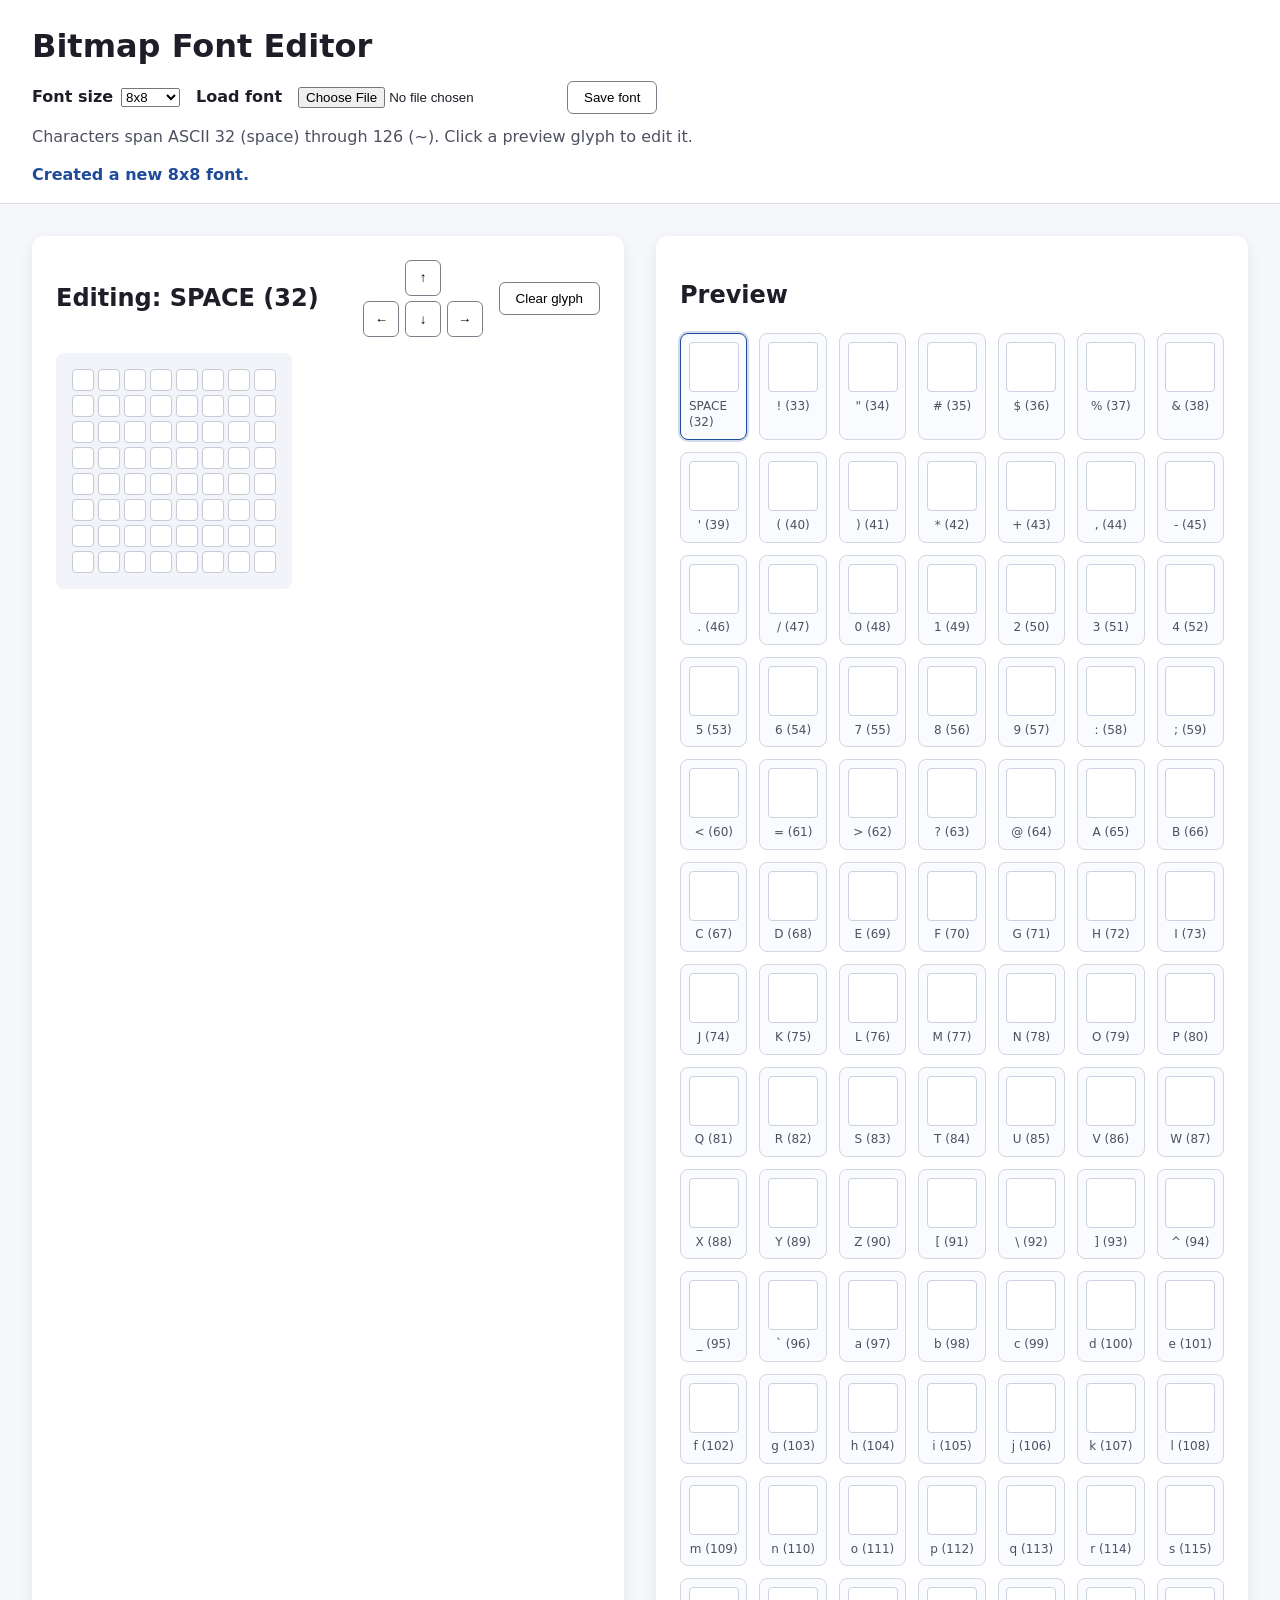
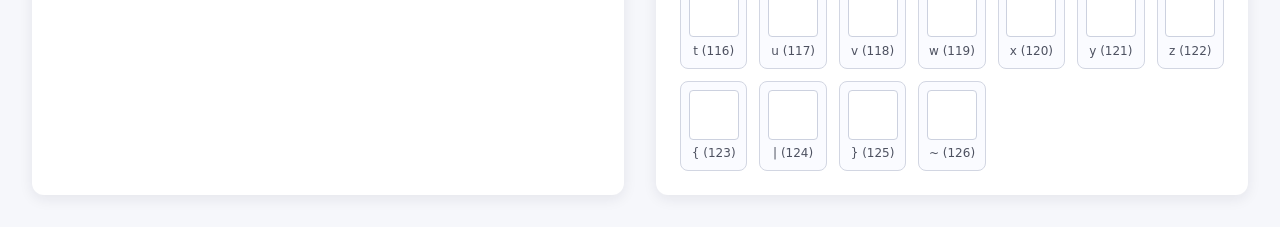
==== index.html @ dbf35bbb "Update default rmsfont extension" ====
<!doctype html>
<html lang="en">
  <head>
    <meta charset="utf-8" />
    <meta name="viewport" content="width=device-width, initial-scale=1" />
    <title>Bitmap Font Editor</title>
    <link rel="stylesheet" href="styles.css" />
  </head>
  <body>
    <header>
      <h1>Bitmap Font Editor</h1>
      <div class="controls">
        <label>
          Font size
          <select id="fontSize">
            <option value="8x8">8x8</option>
            <option value="8x16">8x16</option>
            <option value="16x16">16x16</option>
            <option value="16x24">16x24</option>
            <option value="24x24">24x24</option>
            <option value="24x32">24x32</option>
          </select>
        </label>
        <label class="file-input">
          Load font
          <input type="file" id="fontFile" accept=".rmsfont,application/octet-stream" />
        </label>
        <button id="saveFont" type="button">Save font</button>
      </div>
      <p class="hint">
        Characters span ASCII 32 (space) through 126 (~). Click a preview glyph to edit it.
      </p>
      <p id="status" role="status" aria-live="polite"></p>
    </header>

    <main>
      <section class="editor">
        <div class="editor-header">
          <h2 id="currentChar">Editing: SPACE (32)</h2>
          <div class="editor-actions">
            <div class="nudge-controls" role="group" aria-label="Nudge glyph">
              <button id="nudgeUp" type="button" aria-label="Nudge up">↑</button>
              <div class="nudge-controls-row">
                <button id="nudgeLeft" type="button" aria-label="Nudge left">←</button>
                <button id="nudgeDown" type="button" aria-label="Nudge down">↓</button>
                <button id="nudgeRight" type="button" aria-label="Nudge right">→</button>
              </div>
            </div>
            <button id="clearGlyph" type="button">Clear glyph</button>
          </div>
        </div>
        <div id="grid" class="grid" aria-label="Pixel editor" role="grid"></div>
      </section>

      <section class="preview">
        <h2>Preview</h2>
        <div id="previewGrid" class="preview-grid" aria-label="Font preview"></div>
      </section>
    </main>

    <script src="app.js"></script>
  </body>
</html>
---- styles.css ----
:root {
  color-scheme: light;
  font-family: "Segoe UI", system-ui, sans-serif;
  line-height: 1.4;
  background: #f6f7fb;
  color: #1e1e28;
}

* {
  box-sizing: border-box;
}

body {
  margin: 0;
  padding: 0;
}

header {
  padding: 1.5rem 2rem 1rem;
  background: #ffffff;
  border-bottom: 1px solid #d9dce6;
  position: sticky;
  top: 0;
  z-index: 10;
}

h1 {
  margin: 0 0 0.75rem;
}

.controls {
  display: flex;
  flex-wrap: wrap;
  gap: 1rem;
  align-items: center;
}

.controls label {
  display: flex;
  align-items: center;
  gap: 0.5rem;
  font-weight: 600;
}

.file-input input {
  margin-left: 0.5rem;
}

button {
  padding: 0.5rem 1rem;
  border-radius: 6px;
  border: 1px solid #7c7f8a;
  background: #ffffff;
  cursor: pointer;
}

button:hover {
  background: #eef1f7;
}

main {
  display: grid;
  grid-template-columns: minmax(320px, 1fr) minmax(260px, 1fr);
  gap: 2rem;
  padding: 2rem;
}

.editor {
  background: #ffffff;
  padding: 1.5rem;
  border-radius: 12px;
  box-shadow: 0 4px 14px rgba(25, 30, 45, 0.08);
  display: flex;
  flex-direction: column;
  gap: 1rem;
}

.editor-header {
  display: flex;
  justify-content: space-between;
  align-items: center;
  gap: 1rem;
}

.editor-actions {
  display: flex;
  align-items: center;
  gap: 1rem;
  flex-wrap: wrap;
  justify-content: flex-end;
}

.nudge-controls {
  display: grid;
  grid-template-columns: auto;
  gap: 0.35rem;
  justify-items: center;
}

.nudge-controls-row {
  display: flex;
  gap: 0.35rem;
}

.nudge-controls button {
  width: 36px;
  height: 36px;
  padding: 0;
  font-weight: 600;
}

.grid {
  display: grid;
  gap: 4px;
  padding: 1rem;
  background: #f2f4fa;
  border-radius: 8px;
  width: fit-content;
}

.cell {
  width: 22px;
  height: 22px;
  border-radius: 4px;
  background: #ffffff;
  border: 1px solid #c7cbd8;
  cursor: pointer;
}

.cell.on {
  background: #1f4b99;
  border-color: #1f4b99;
}

.preview {
  background: #ffffff;
  padding: 1.5rem;
  border-radius: 12px;
  box-shadow: 0 4px 14px rgba(25, 30, 45, 0.08);
}

.preview-grid {
  display: grid;
  grid-template-columns: repeat(auto-fill, minmax(60px, 1fr));
  gap: 0.75rem;
}

.preview-item {
  border: 1px solid #d2d6e2;
  border-radius: 8px;
  padding: 0.5rem;
  display: flex;
  flex-direction: column;
  align-items: center;
  gap: 0.35rem;
  cursor: pointer;
  background: #fafbff;
}

.preview-item.active {
  border-color: #1f4b99;
  box-shadow: 0 0 0 2px rgba(31, 75, 153, 0.2);
}

.preview-item span {
  font-size: 0.75rem;
  color: #4d5160;
}

.preview-canvas {
  background: #ffffff;
  border-radius: 4px;
  border: 1px solid #ccd1df;
}

.hint {
  margin-top: 0.75rem;
  color: #4d5160;
}

#status {
  margin: 0.5rem 0 0;
  font-weight: 600;
}

@media (max-width: 900px) {
  main {
    grid-template-columns: 1fr;
  }
}
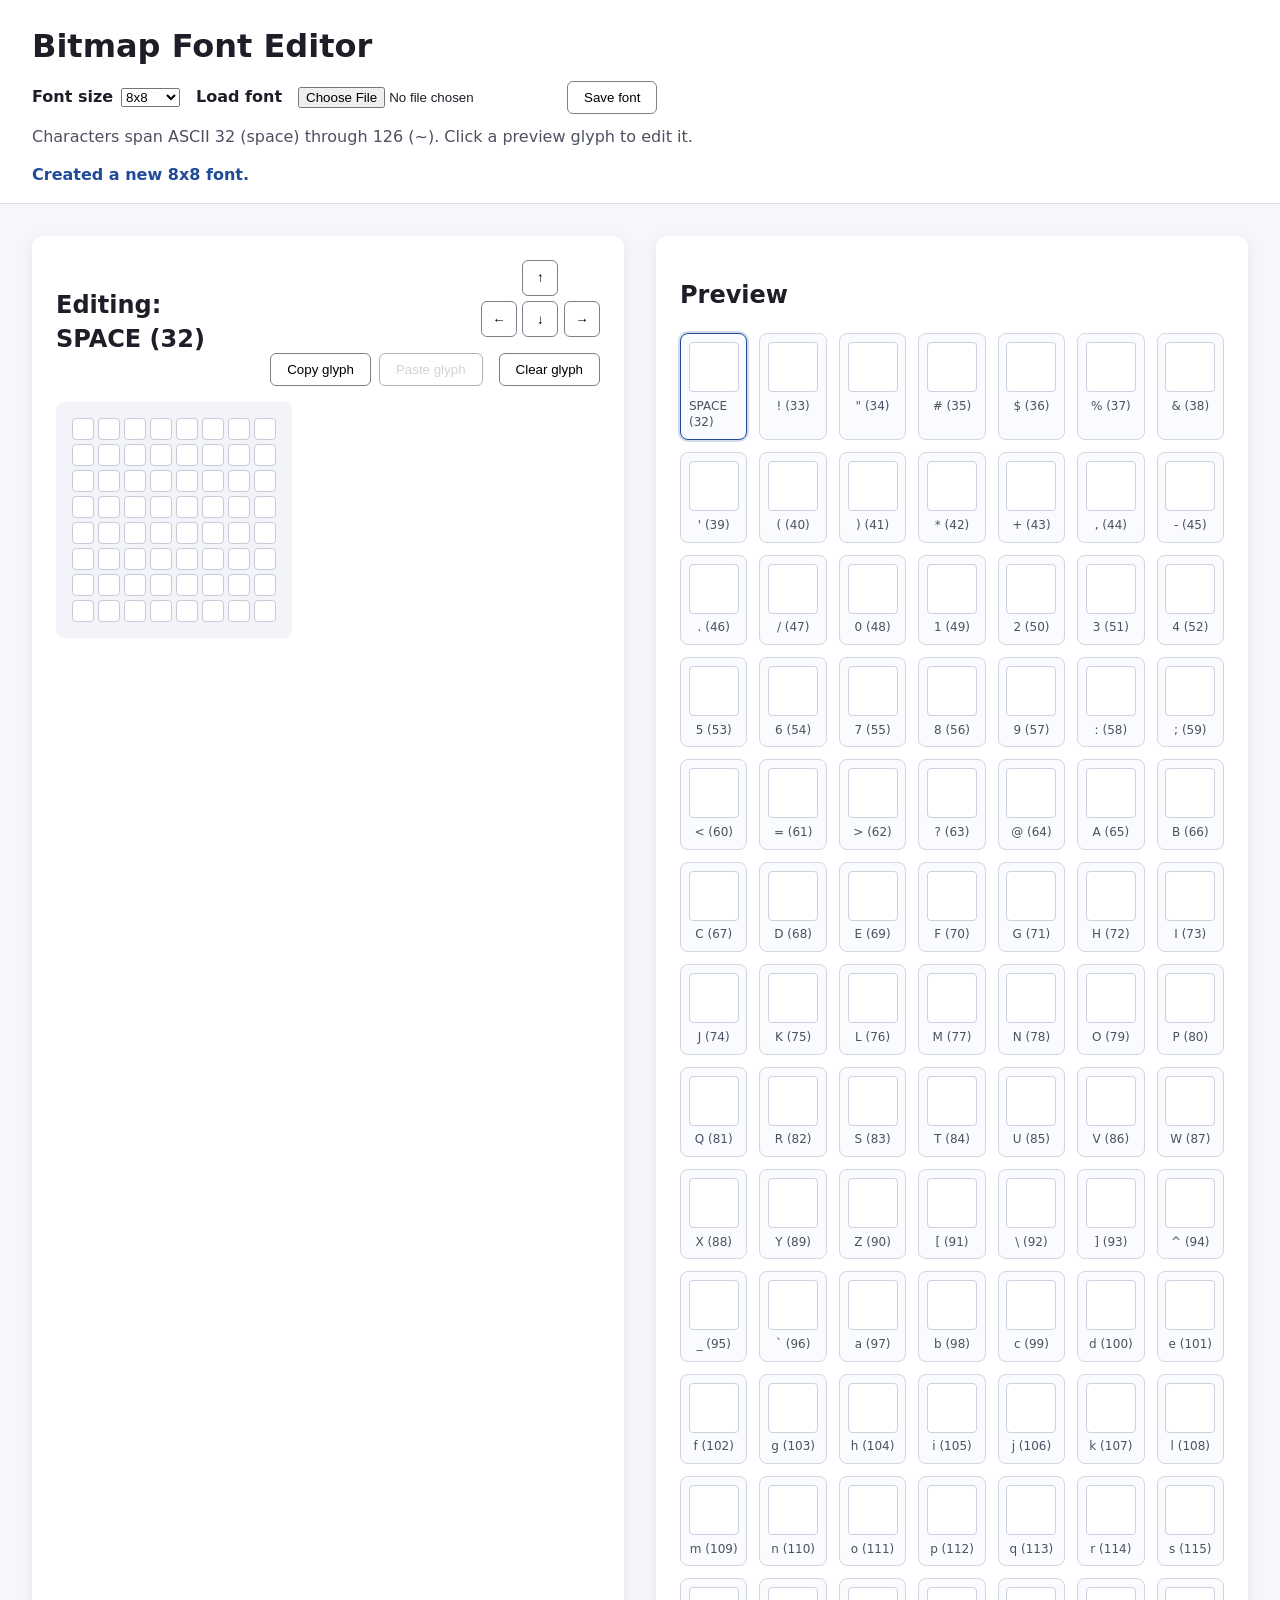
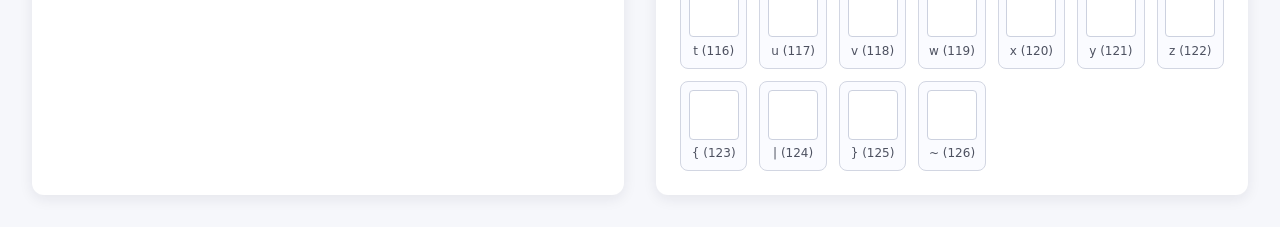
==== commit 66971aef: "Add glyph copy and paste controls" ====
--- a/index.html
+++ b/index.html
@@ -46,6 +46,10 @@
                 <button id="nudgeRight" type="button" aria-label="Nudge right">→</button>
               </div>
             </div>
+            <div class="copy-controls" role="group" aria-label="Copy and paste glyph">
+              <button id="copyGlyph" type="button">Copy glyph</button>
+              <button id="pasteGlyph" type="button" disabled>Paste glyph</button>
+            </div>
             <button id="clearGlyph" type="button">Clear glyph</button>
           </div>
         </div>
--- a/styles.css
+++ b/styles.css
@@ -58,6 +58,11 @@
   background: #eef1f7;
 }
 
+button:disabled {
+  cursor: not-allowed;
+  opacity: 0.6;
+}
+
 main {
   display: grid;
   grid-template-columns: minmax(320px, 1fr) minmax(260px, 1fr);
@@ -88,6 +93,12 @@
   gap: 1rem;
   flex-wrap: wrap;
   justify-content: flex-end;
+}
+
+.copy-controls {
+  display: flex;
+  align-items: center;
+  gap: 0.5rem;
 }
 
 .nudge-controls {
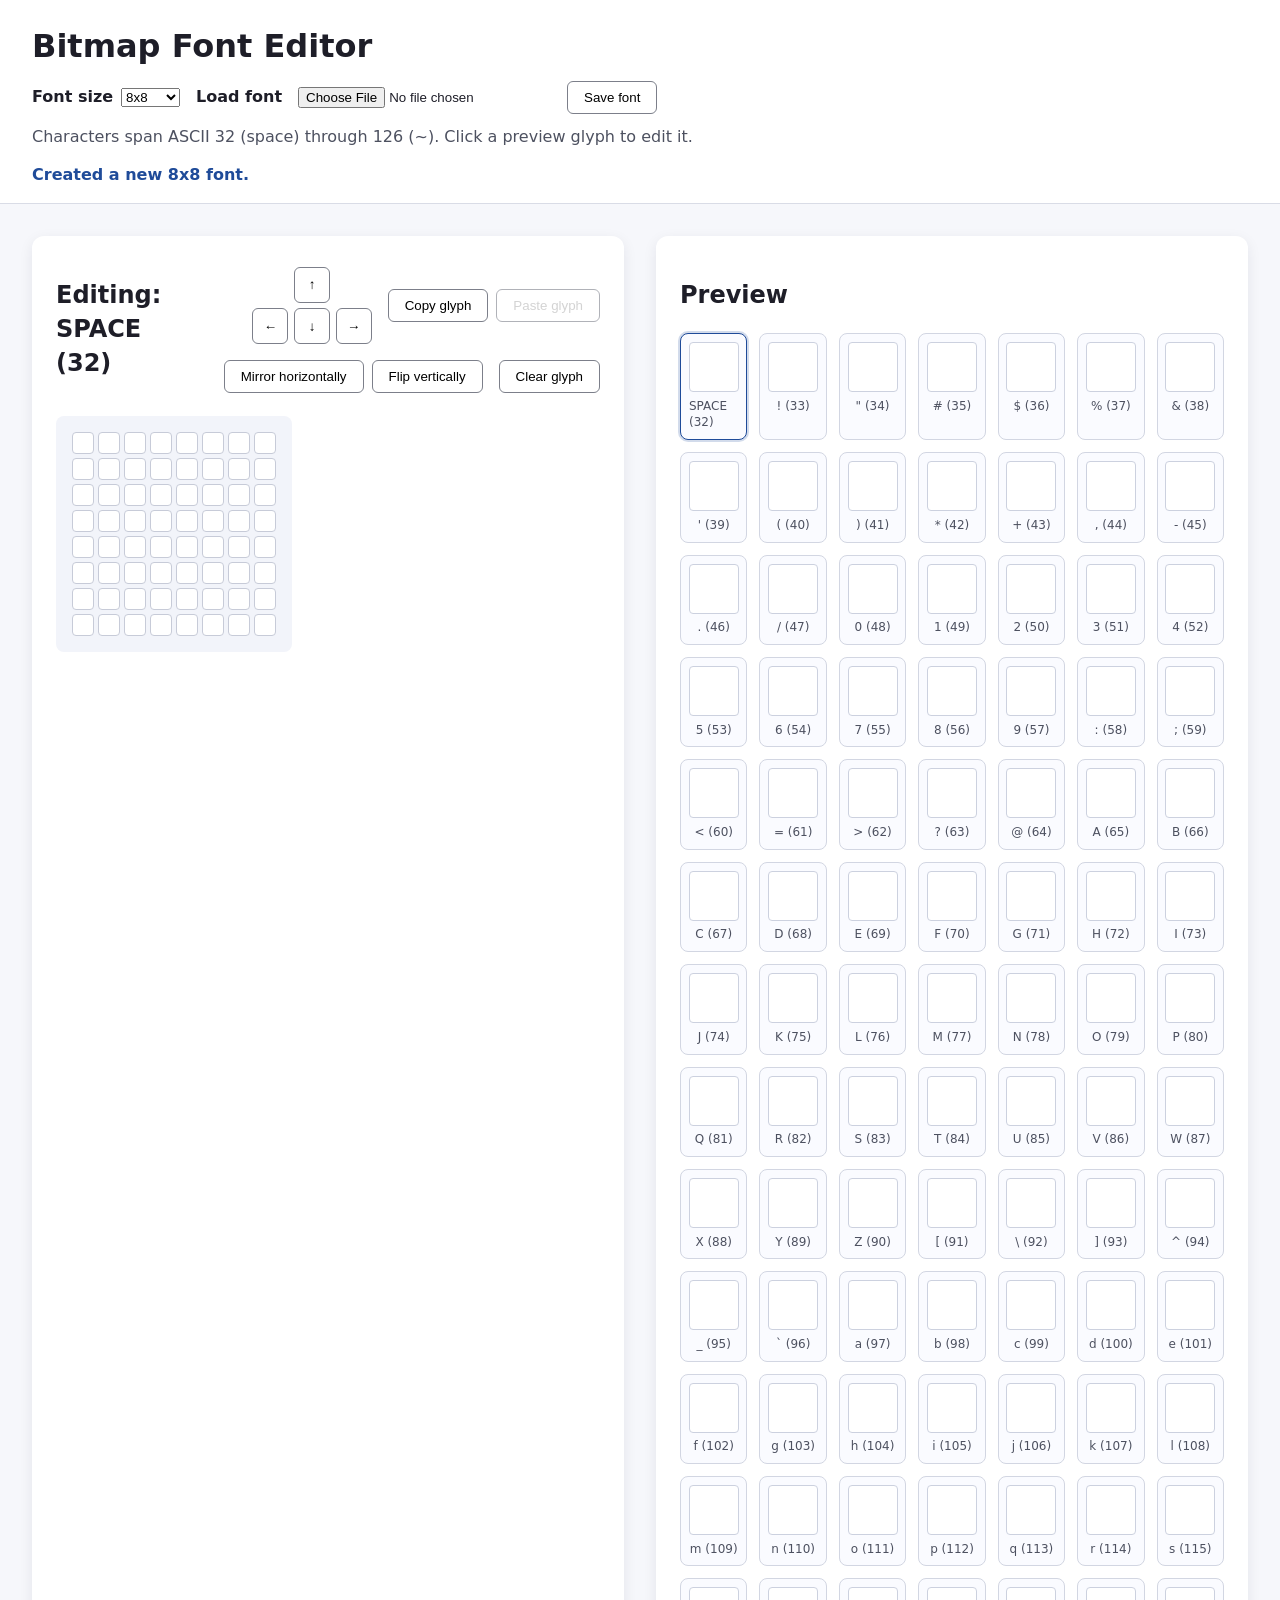
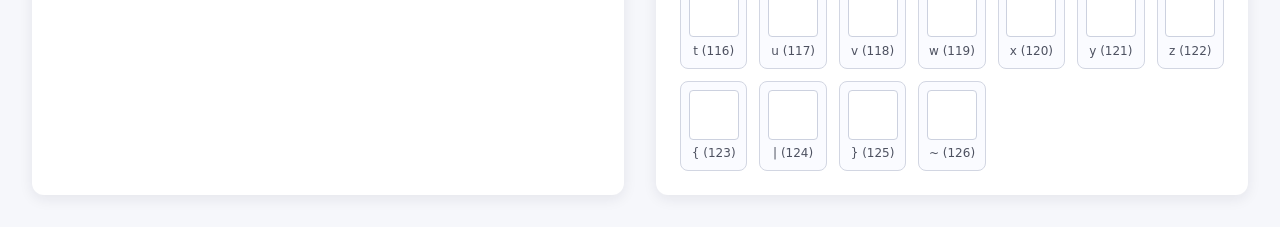
==== commit 93954ade: "Add glyph flip controls" ====
--- a/index.html
+++ b/index.html
@@ -23,7 +23,7 @@
         </label>
         <label class="file-input">
           Load font
-          <input type="file" id="fontFile" accept=".rmsfont,application/octet-stream" />
+          <input type="file" id="fontFile" accept=".rmsfont" />
         </label>
         <button id="saveFont" type="button">Save font</button>
       </div>
@@ -50,6 +50,10 @@
               <button id="copyGlyph" type="button">Copy glyph</button>
               <button id="pasteGlyph" type="button" disabled>Paste glyph</button>
             </div>
+            <div class="flip-controls" role="group" aria-label="Flip or mirror glyph">
+              <button id="flipHorizontal" type="button">Mirror horizontally</button>
+              <button id="flipVertical" type="button">Flip vertically</button>
+            </div>
             <button id="clearGlyph" type="button">Clear glyph</button>
           </div>
         </div>
--- a/styles.css
+++ b/styles.css
@@ -101,6 +101,13 @@
   gap: 0.5rem;
 }
 
+.flip-controls {
+  display: flex;
+  align-items: center;
+  gap: 0.5rem;
+  flex-wrap: wrap;
+}
+
 .nudge-controls {
   display: grid;
   grid-template-columns: auto;
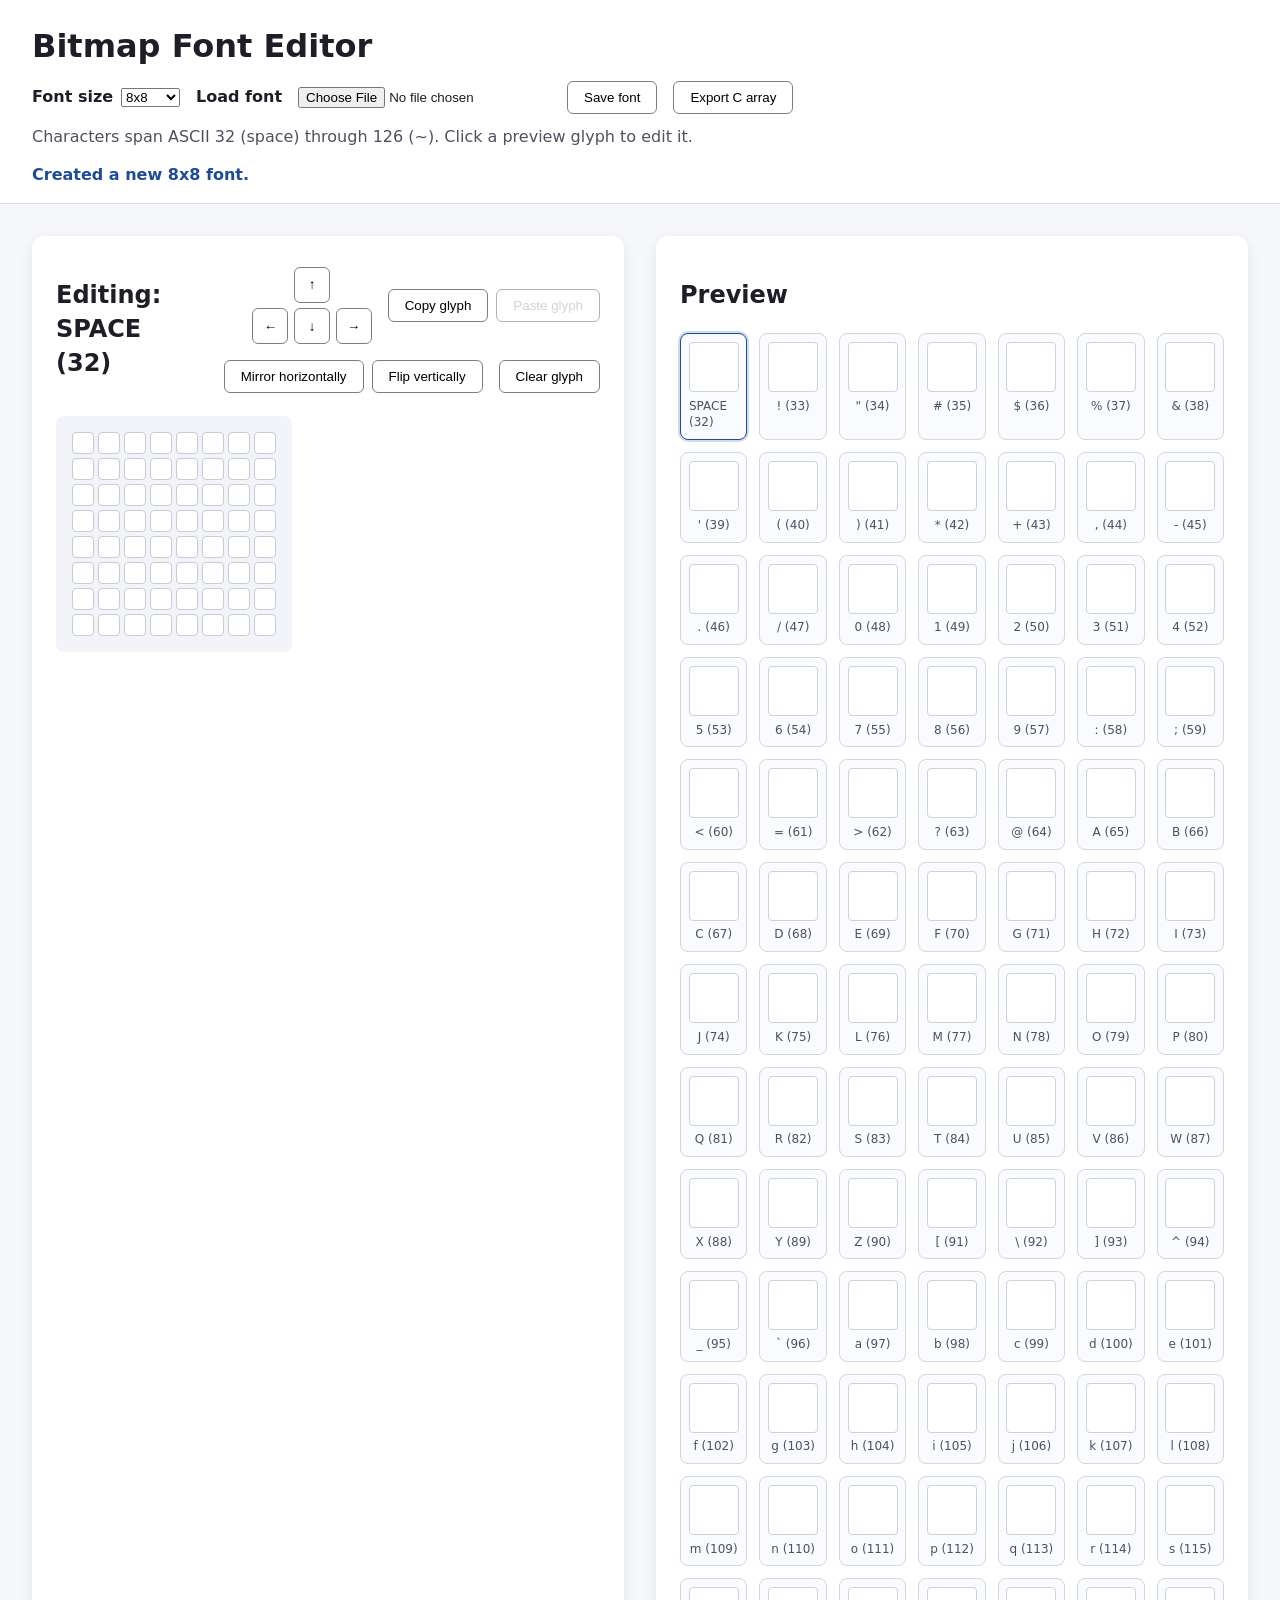
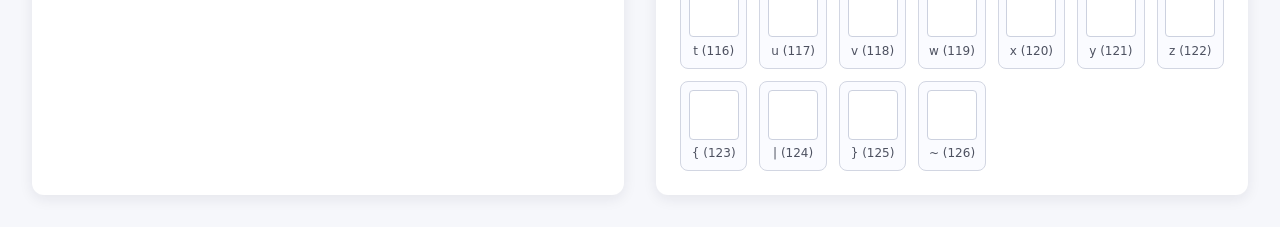
==== commit 40d0f753: "Add C array export for fonts" ====
--- a/index.html
+++ b/index.html
@@ -26,6 +26,7 @@
           <input type="file" id="fontFile" accept=".rmsfont" />
         </label>
         <button id="saveFont" type="button">Save font</button>
+        <button id="exportCArray" type="button">Export C array</button>
       </div>
       <p class="hint">
         Characters span ASCII 32 (space) through 126 (~). Click a preview glyph to edit it.
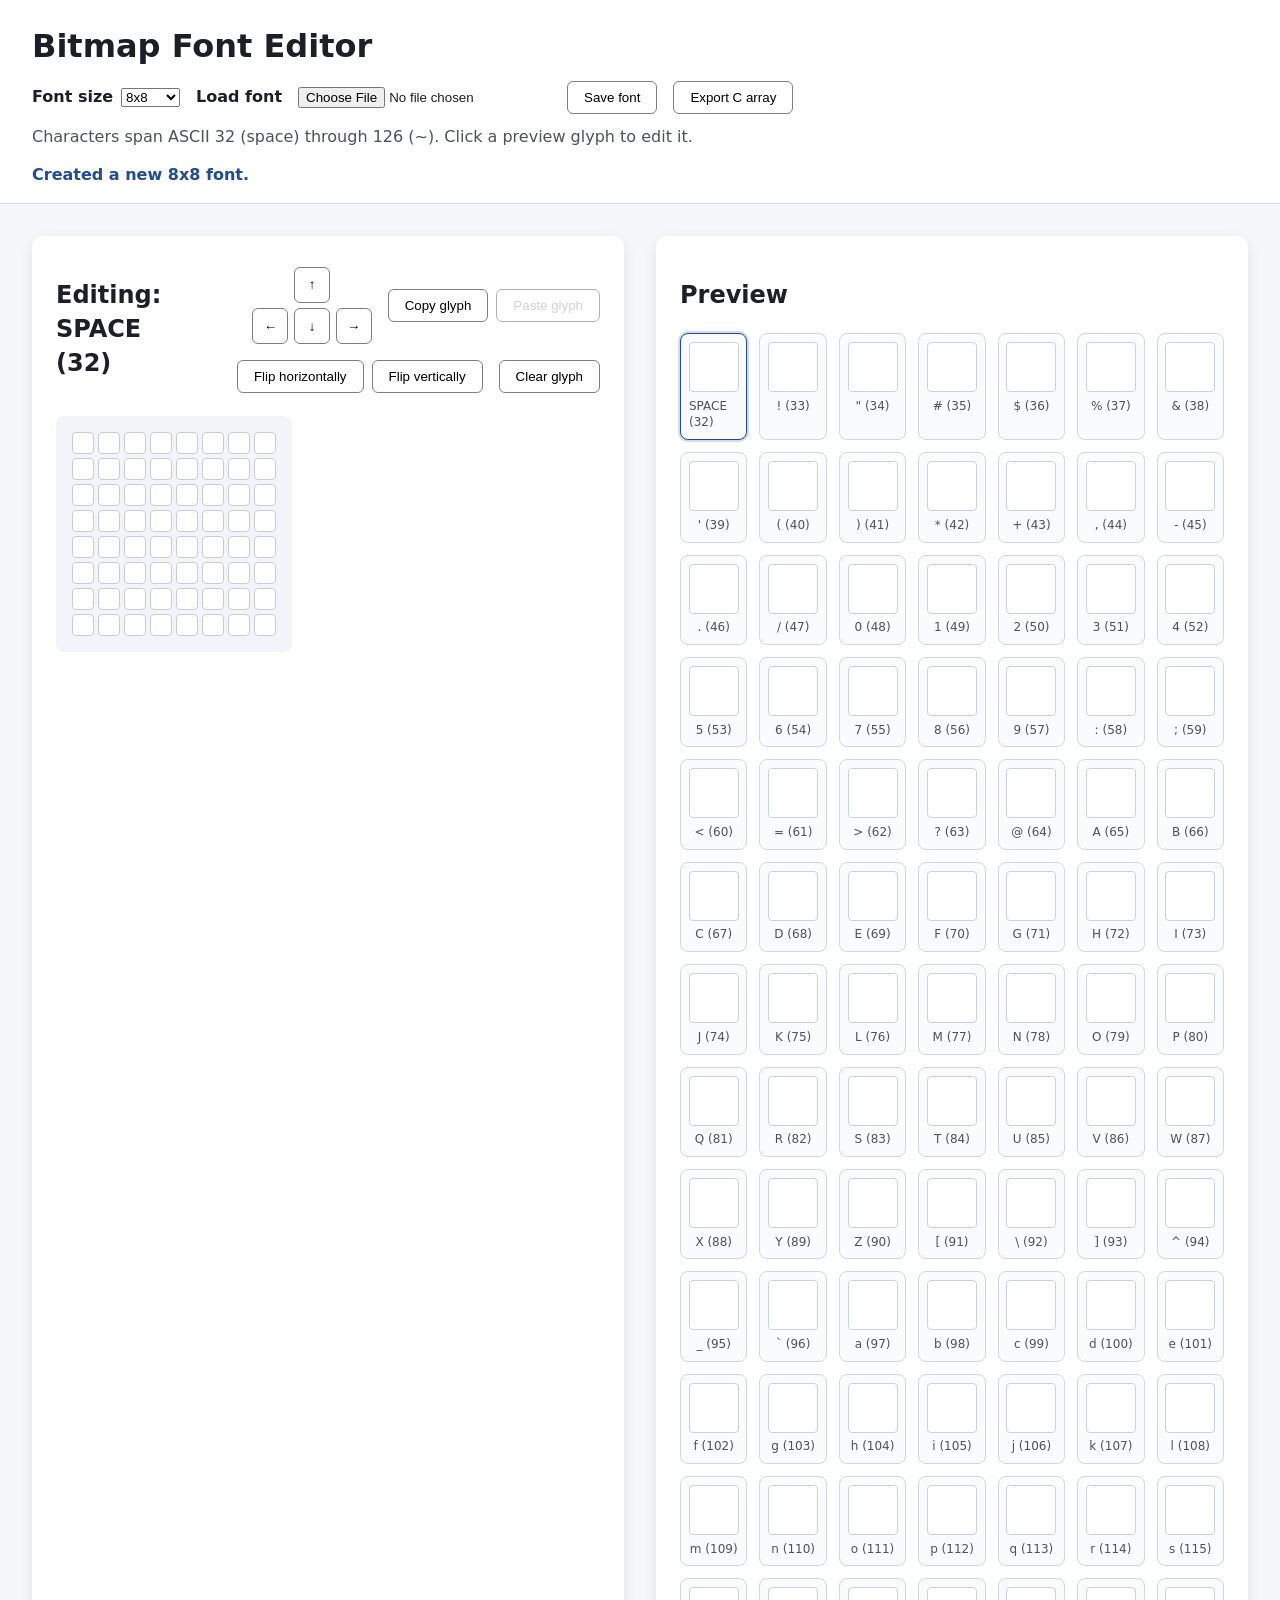
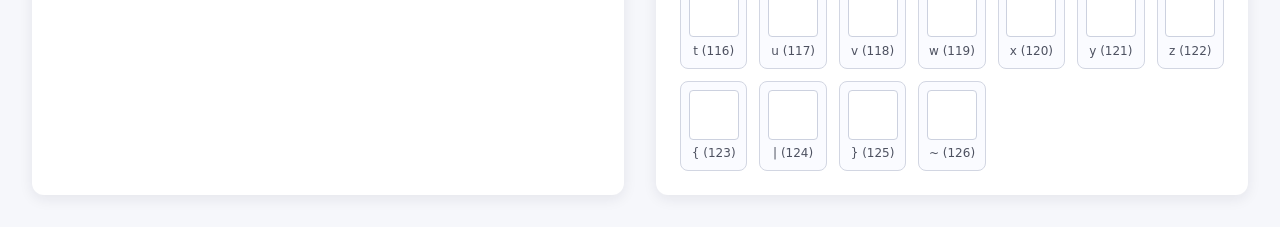
==== commit 42312afa: "Change button label from 'Mirror' to 'Flip'" ====
--- a/index.html
+++ b/index.html
@@ -52,7 +52,7 @@
               <button id="pasteGlyph" type="button" disabled>Paste glyph</button>
             </div>
             <div class="flip-controls" role="group" aria-label="Flip or mirror glyph">
-              <button id="flipHorizontal" type="button">Mirror horizontally</button>
+              <button id="flipHorizontal" type="button">Flip horizontally</button>
               <button id="flipVertical" type="button">Flip vertically</button>
             </div>
             <button id="clearGlyph" type="button">Clear glyph</button>
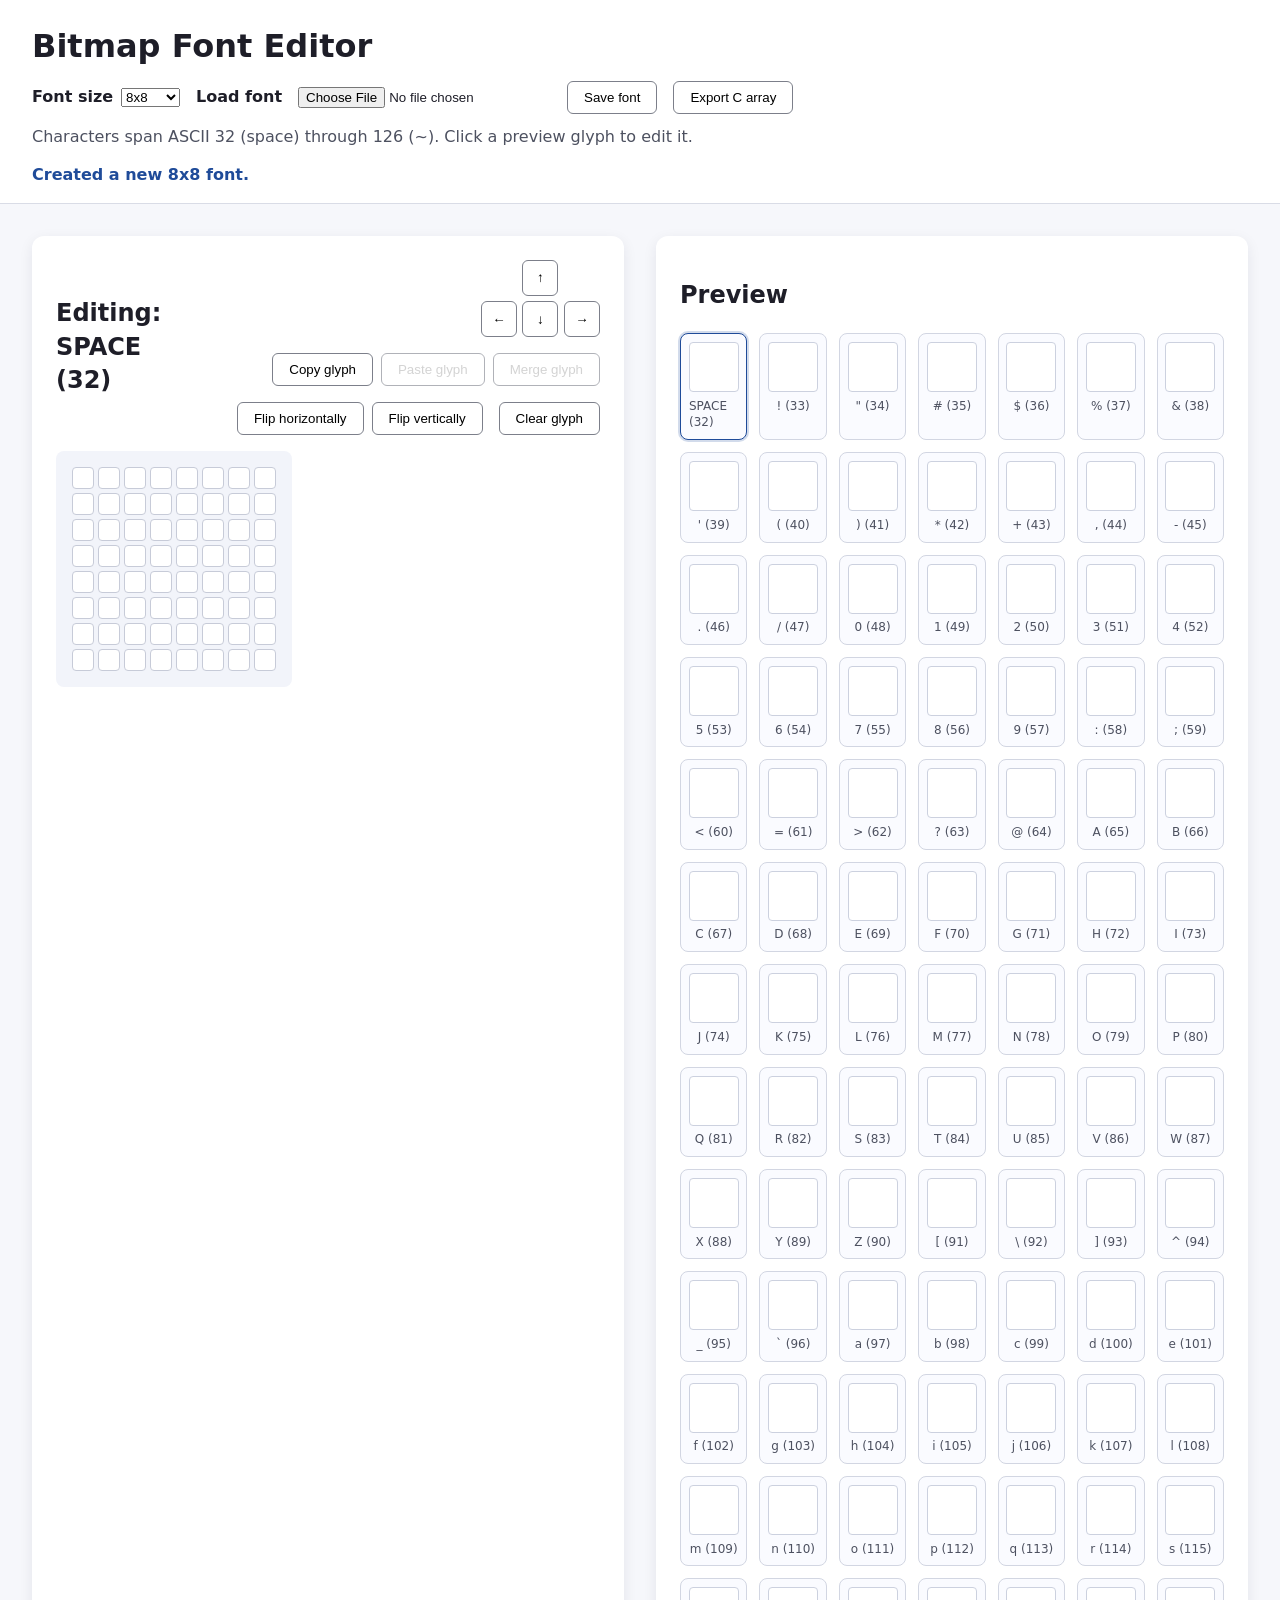
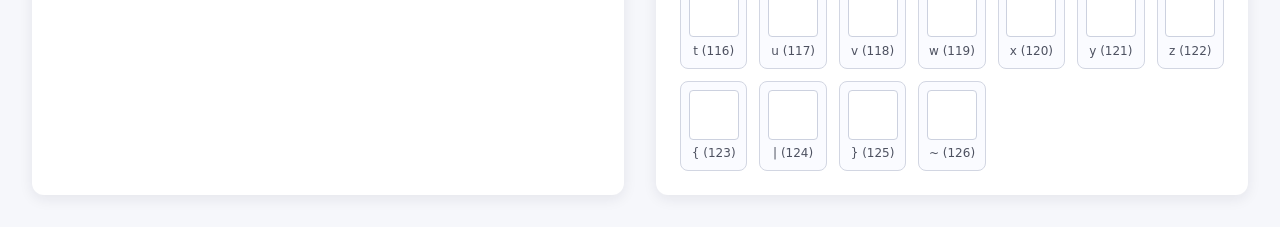
==== commit f618183e: "Add merge glyph paste option" ====
--- a/index.html
+++ b/index.html
@@ -50,6 +50,7 @@
             <div class="copy-controls" role="group" aria-label="Copy and paste glyph">
               <button id="copyGlyph" type="button">Copy glyph</button>
               <button id="pasteGlyph" type="button" disabled>Paste glyph</button>
+              <button id="mergeGlyph" type="button" disabled>Merge glyph</button>
             </div>
             <div class="flip-controls" role="group" aria-label="Flip or mirror glyph">
               <button id="flipHorizontal" type="button">Flip horizontally</button>
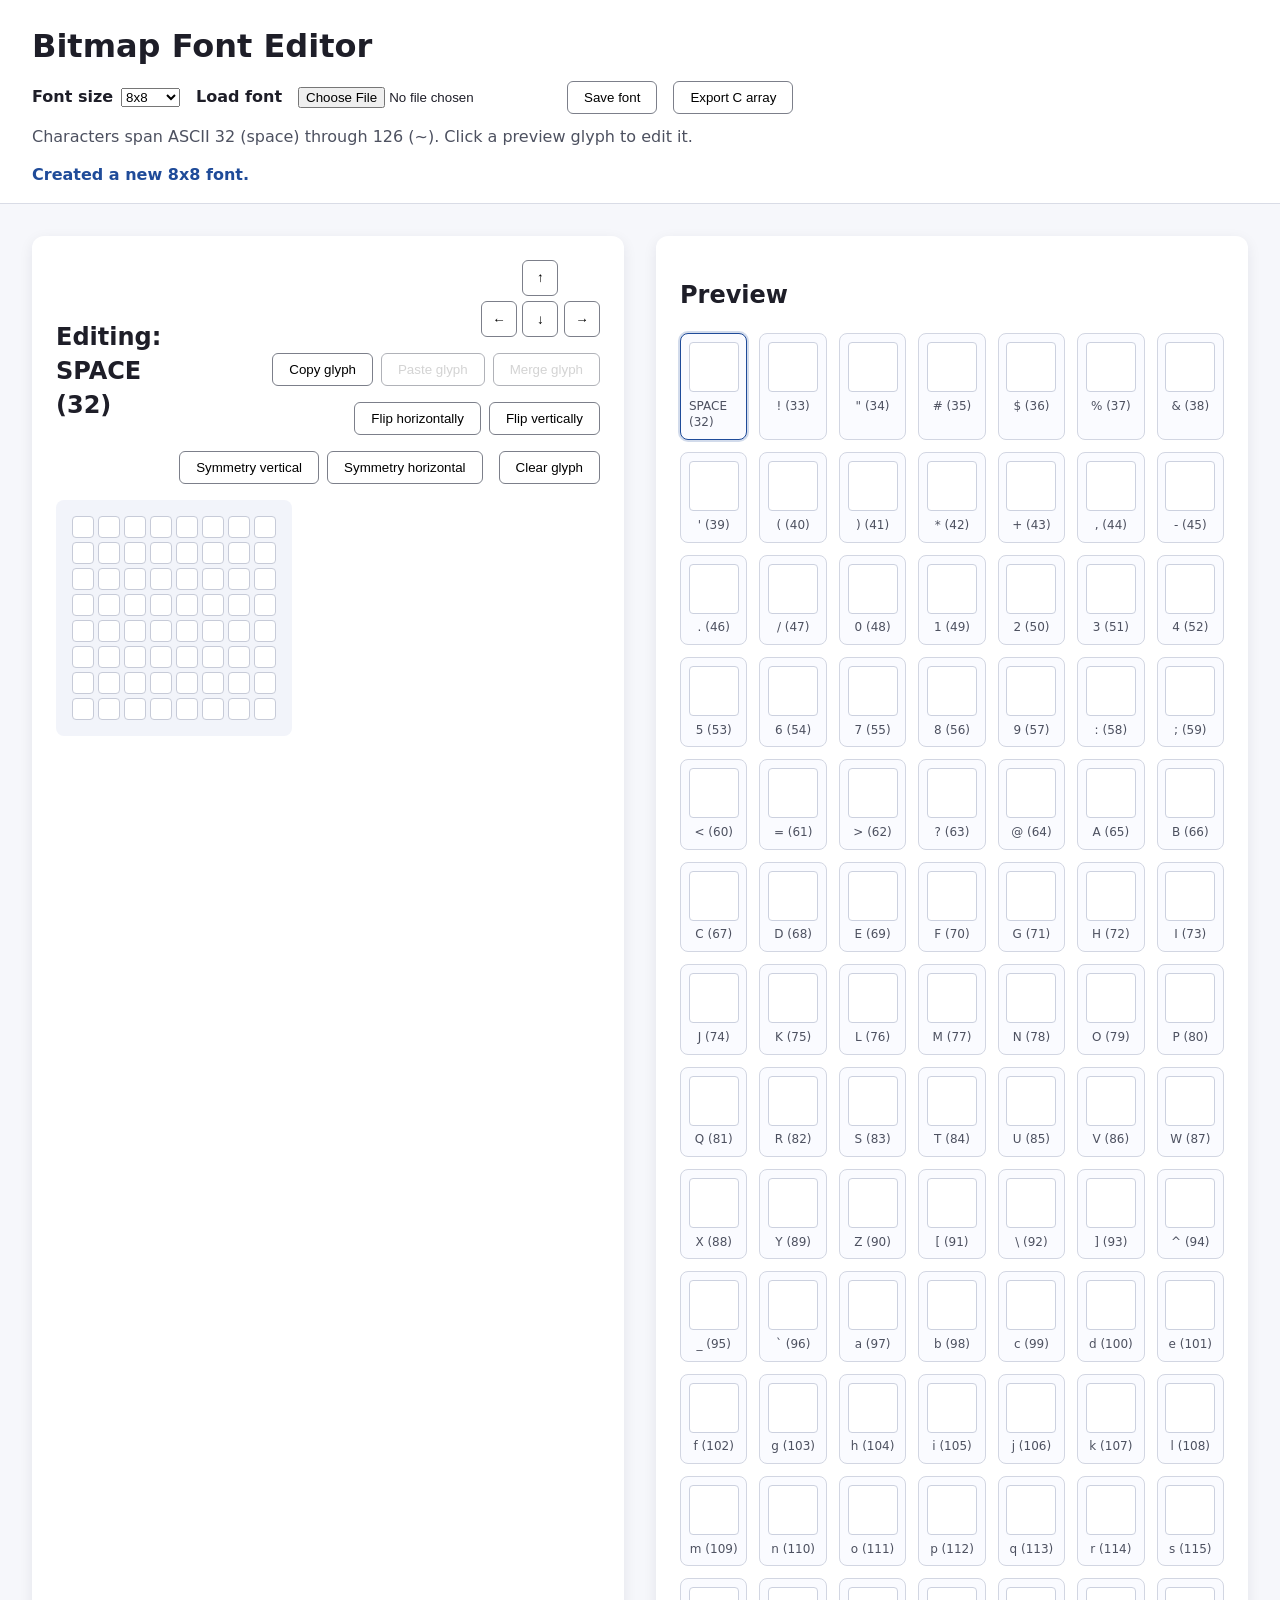
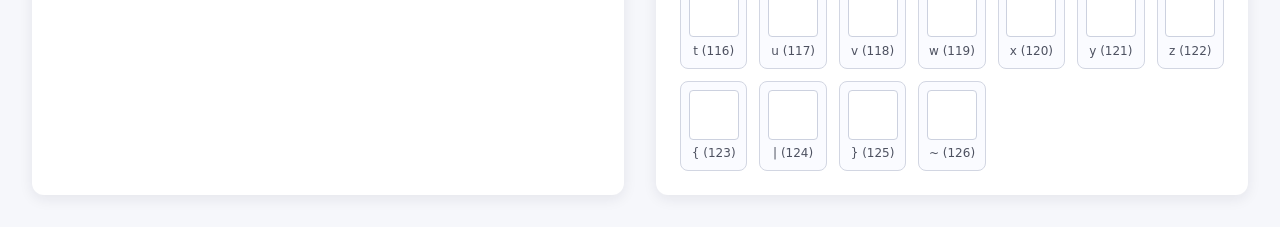
==== commit 45c96c14: "Add symmetry controls for glyphs" ====
--- a/index.html
+++ b/index.html
@@ -56,6 +56,10 @@
               <button id="flipHorizontal" type="button">Flip horizontally</button>
               <button id="flipVertical" type="button">Flip vertically</button>
             </div>
+            <div class="symmetry-controls" role="group" aria-label="Symmetry controls">
+              <button id="symmetryVertical" type="button">Symmetry vertical</button>
+              <button id="symmetryHorizontal" type="button">Symmetry horizontal</button>
+            </div>
             <button id="clearGlyph" type="button">Clear glyph</button>
           </div>
         </div>
--- a/styles.css
+++ b/styles.css
@@ -108,6 +108,13 @@
   flex-wrap: wrap;
 }
 
+.symmetry-controls {
+  display: flex;
+  align-items: center;
+  gap: 0.5rem;
+  flex-wrap: wrap;
+}
+
 .nudge-controls {
   display: grid;
   grid-template-columns: auto;
